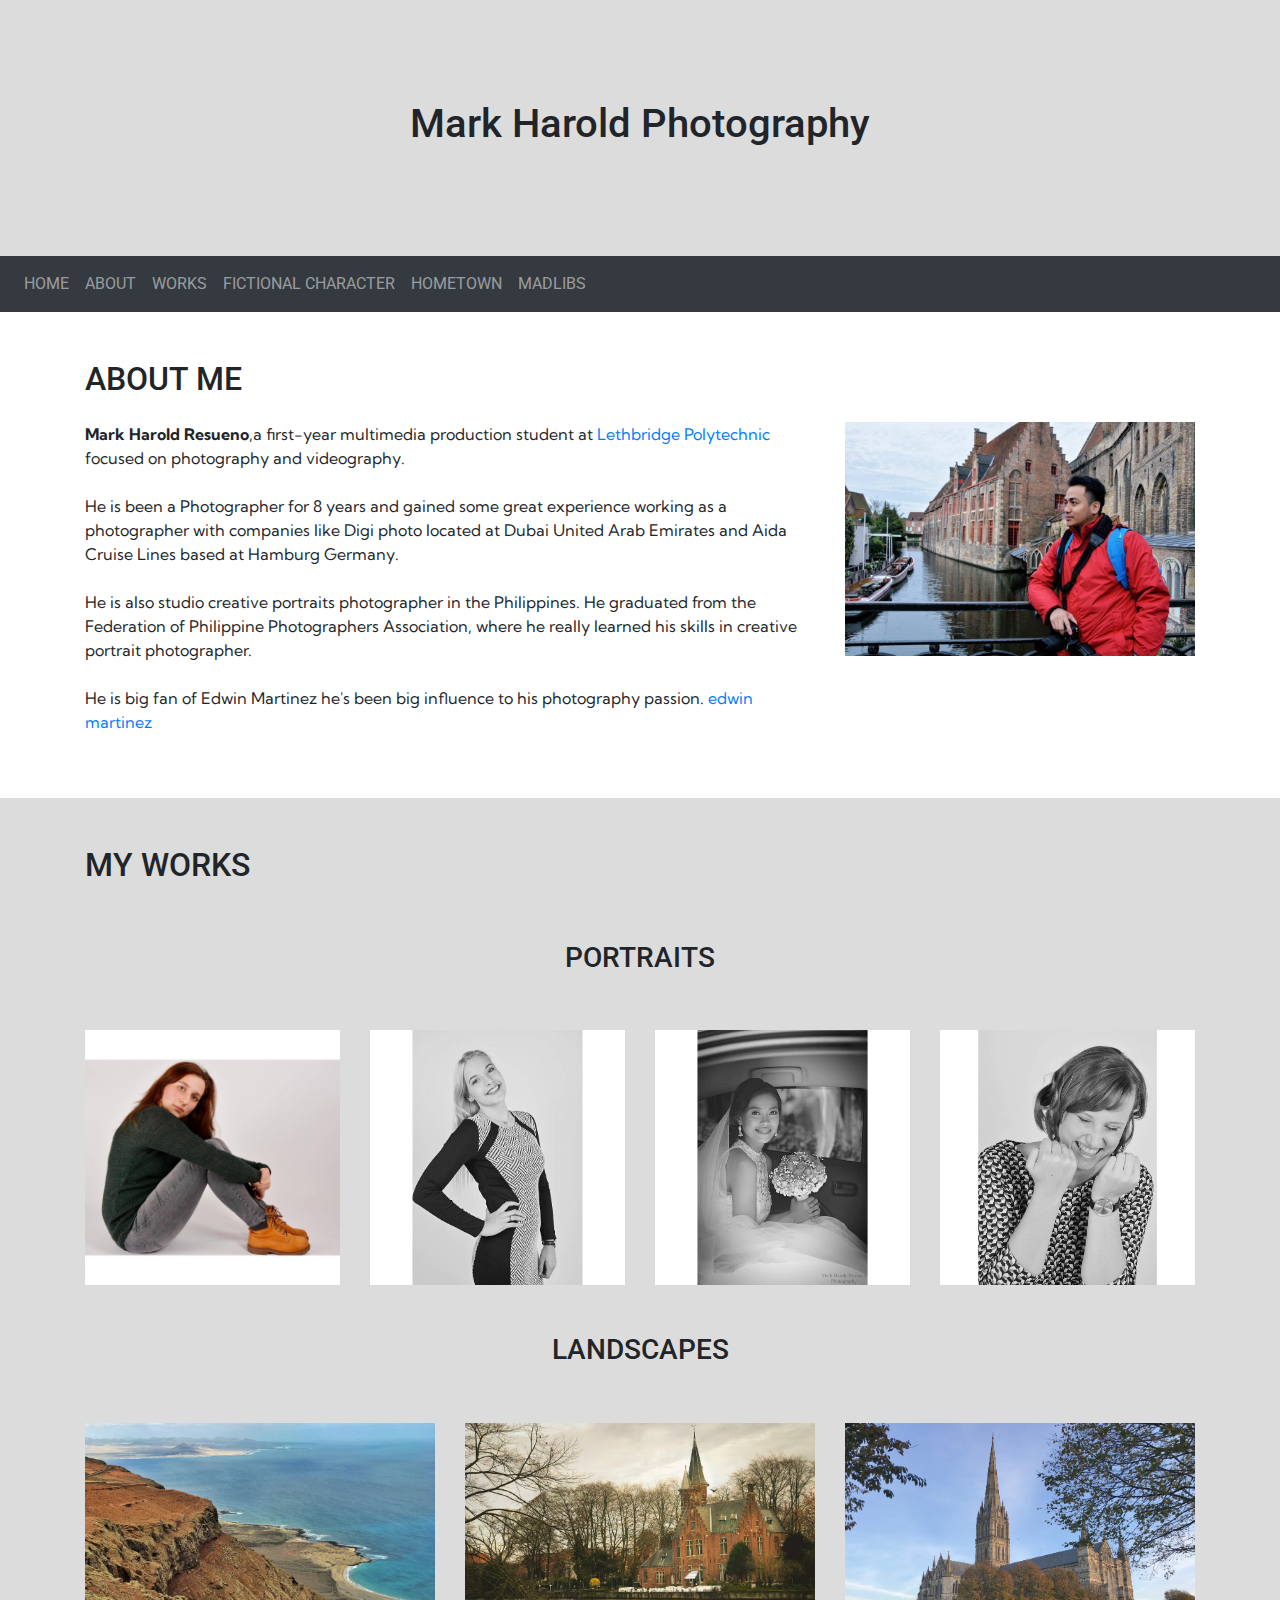
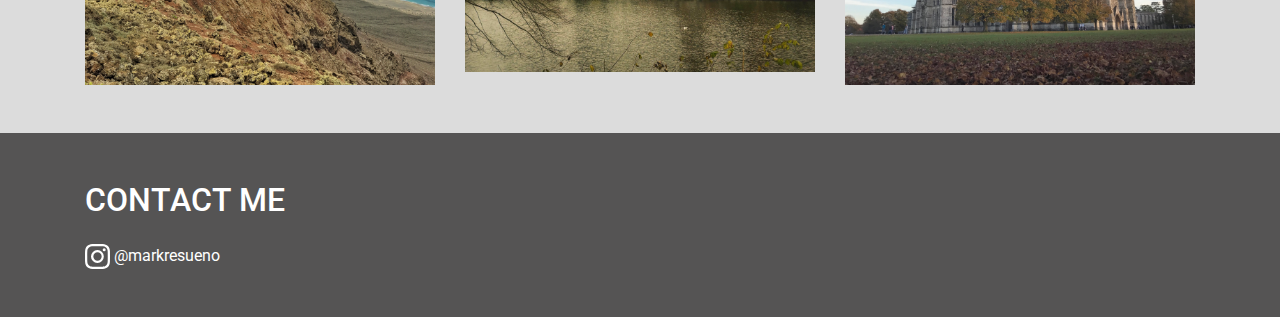
==== index.html @ c2aa1d76 "Add files via upload" ====
<!DOCTYPE html>
<html lang="en">
<head>
    <meta charset="UTF-8">
    <meta name="viewport" content="width=device-width, initial-scale=1.0">
    <title>Document</title>

    <link rel="stylesheet" href="css/myStyle.css">

    <!-- Latest compiled and minified CSS -->
    <link rel="stylesheet" href="https://maxcdn.bootstrapcdn.com/bootstrap/4.5.2/css/bootstrap.min.css">

    <!-- jQuery library -->
    <script src="https://ajax.googleapis.com/ajax/libs/jquery/3.5.1/jquery.min.js"></script>

    <!-- Popper JS -->
    <script src="https://cdnjs.cloudflare.com/ajax/libs/popper.js/1.16.0/umd/popper.min.js"></script>

    <!-- Latest compiled JavaScript -->
    <script src="https://maxcdn.bootstrapcdn.com/bootstrap/4.5.2/js/bootstrap.min.js"></script>
</head>
<body>
    <!-- Header -->
    <header>
        <div class="container-fluid">
            <div class="row">
                <div class="col-md-12 text-center p-100">
                    <h1>Mark Harold Photography</h1>
                </div>
            </div>
        </div>
    </header>

    <!-- Nav -->
    <nav class="navbar navbar-expand-lg navbar-dark bg-dark sticky-top">
        <button class="navbar-toggler" type="button" data-toggle="collapse" data-target="#navbarNav" aria-controls="navbarNav" aria-expanded="false" aria-label="Toggle navigation">
          <span class="navbar-toggler-icon"></span>
        </button>
        <div class="collapse navbar-collapse" id="navbarNav">
          <ul class="navbar-nav">
            <li class="nav-item">
              <a class="nav-link" href="#">HOME</a>
            </li>
            <li class="nav-item">
              <a class="nav-link" href="#about">ABOUT</a>
            </li>
            <li class="nav-item">
              <a class="nav-link" href="#works">WORKS</a>
            </li>
            <li class="nav-item">
                <a class="nav-link" href="#">FICTIONAL CHARACTER</a>
            </li>
            <li class="nav-item">
                <a class="nav-link" href="#">HOMETOWN</a>
            </li>
            <li class="nav-item">
                <a class="nav-link" href="#">MADLIBS</a>
            </li>
          </ul>
        </div>
      </nav>

    <!-- ABOUT Section-->
    <section id="about">
        <div class="container  py-5">
            <div class="row">
                <div class="col-sm-12">
                    <h2>ABOUT ME</h2>
                </div>
            </div>
            <div class="row  pt-3">
                <div class="col-sm-8">
                    <p><b>Mark Harold Resueno</b>,a first-year multimedia production student at <a href="https://lethpolytech.ca/" target="_blank">Lethbridge Polytechnic</a> focused
                    on photography and videography.<br><br>He is been a Photographer for 8 years and gained some great
                    experience working as a photographer with companies like Digi photo located at Dubai United Arab
                    Emirates and Aida Cruise Lines based at Hamburg Germany.<br><br> He is also studio creative portraits
                    photographer in the Philippines. He graduated from the Federation of Philippine Photographers
                    Association, where he really learned his skills in creative portrait photographer.
                <br> <br> He is big fan of Edwin Martinez he's been big influence to his photography passion. <a href=" https://www.instagram.com/edwinmartinez/" target="_blank">edwin martinez</a>
            </p>
                </div>
                <div class="col-sm-4">
                    <img class="img-fluid" src="images/portraits/profile.JPG" alt="Profile Picture">
                </div>
            </div>
        </div>
    </section>

    <!-- WORKS Section-->
    <section id="works">
        <div class="container py-5">
            <div class="row">
                <div class="col-sm-12">
                    <h2>MY WORKS</h2>
                </div>
            </div>

            <div class="row pt-5">
                <div class="col-sm-12 text-center">
                    <h3>PORTRAITS</h3>
                </div>
            </div>
            <div class="row pt-5">
               
                <div class="col-sm-3">
                    <img class="img-fluid" src="images/portraits/bend down.JPG" alt="Potrait Work 2">
                </div>
                <div class="col-sm-3">
                    <img class="img-fluid" src="images/portraits/pose.JPG" alt="Potrait Work 3">
                </div>
                <div class="col-sm-3">
                    <img class="img-fluid" src="images/portraits/wedding.JPG" alt="Potrait Work 4">
                </div>
                <div class="col-sm-3">
                    <img class="img-fluid" src="images/portraits/smile.JPG" alt="Potrait Work 5">
                </div>
                
            </div>
        
        <div class="row pt-5">
            <div class="col-sm-12 text-center">
                <h3>LANDSCAPES</h3>
            </div>
        </div>

        <div class="row pt-5">
            <div class="col-sm-4">
                <img class="img-fluid" src="images/landscape/spain.JPG" alt="Lanscape Work 1">
            </div>
            
            <div class="col-sm-4">
                <img class="img-fluid" src="images/landscape/bruges.jpg" alt="Lanscape Work 3">
            </div>
            
            <div class="col-sm-4">
                <img class="img-fluid" src="images/landscape/salisbury church.jpg" alt="Lanscape Work 5">
            </div>
            
        </div>
    </div>
    </section>

    <!-- FOOTER Section-->
    <section id="footer">
        <div class="container py-5">
            <div class="row">
                <div class="col-sm-12">
                    <h2>CONTACT ME</h2>
                </div>
            </div>
            <div class="row pt-3">
                <div class="col-sm-12">
                    <a href="https://www.instagram.com/mark_harold_resueno/" target="_blank">
                        <svg xmlns="http://www.w3.org/2000/svg" width="25" height="25" fill="currentColor" class="bi bi-instagram" viewbox="0 0 16 16">
                        <path d="M8 0C5.829 0 5.556.01 4.703.048 3.85.088 3.269.222 2.76.42a3.9 3.9 0 0 0-1.417.923A3.9 3.9 0 0 0 .42 2.76C.222 3.268.087 3.85.048 4.7.01 5.555 0 5.827 0 8.001c0 2.172.01 2.444.048 3.297.04.852.174 1.433.372 1.942.205.526.478.972.923 1.417.444.445.89.719 1.416.923.51.198 1.09.333 1.942.372C5.555 15.99 5.827 16 8 16s2.444-.01 3.298-.048c.851-.04 1.434-.174 1.943-.372a3.9 3.9 0 0 0 1.416-.923c.445-.445.718-.891.923-1.417.197-.509.332-1.09.372-1.942C15.99 10.445 16 10.173 16 8s-.01-2.445-.048-3.299c-.04-.851-.175-1.433-.372-1.941a3.9 3.9 0 0 0-.923-1.417A3.9 3.9 0 0 0 13.24.42c-.51-.198-1.092-.333-1.943-.372C10.443.01 10.172 0 7.998 0zm-.717 1.442h.718c2.136 0 2.389.007 3.232.046.78.035 1.204.166 1.486.275.373.145.64.319.92.599s.453.546.598.92c.11.281.24.705.275 1.485.039.843.047 1.096.047 3.231s-.008 2.389-.047 3.232c-.035.78-.166 1.203-.275 1.485a2.5 2.5 0 0 1-.599.919c-.28.28-.546.453-.92.598-.28.11-.704.24-1.485.276-.843.038-1.096.047-3.232.047s-2.39-.009-3.233-.047c-.78-.036-1.203-.166-1.485-.276a2.5 2.5 0 0 1-.92-.598 2.5 2.5 0 0 1-.6-.92c-.109-.281-.24-.705-.275-1.485-.038-.843-.046-1.096-.046-3.233s.008-2.388.046-3.231c.036-.78.166-1.204.276-1.486.145-.373.319-.64.599-.92s.546-.453.92-.598c.282-.11.705-.24 1.485-.276.738-.034 1.024-.044 2.515-.045zm4.988 1.328a.96.96 0 1 0 0 1.92.96.96 0 0 0 0-1.92m-4.27 1.122a4.109 4.109 0 1 0 0 8.217 4.109 4.109 0 0 0 0-8.217m0 1.441a2.667 2.667 0 1 1 0 5.334 2.667 2.667 0 0 1 0-5.334"/>
                        </svg> 
                        @markresueno
                    </a>
                </div>
            </div>
        </div>
    </section>

</body>
</html>
---- css/myStyle.css ----
@import url('https://fonts.googleapis.com/css2?family=DM+Serif+Text:ital@0;1&family=Kumbh+Sans:wght@100..900&family=Roboto+Flex:opsz,wght@8..144,100..1000&family=Roboto:ital,wght@0,100;0,300;0,400;0,500;0,700;0,900;1,100;1,300;1,400;1,500;1,700;1,900&family=Whisper&display=swap');

@import url('https://fonts.googleapis.com/css2?family=DM+Serif+Text:ital@0;1&family=Kumbh+Sans:wght@100..900&family=Roboto+Flex:opsz,wght@8..144,100..1000&family=Roboto:ital,wght@0,100;0,300;0,400;0,500;0,700;0,900;1,100;1,300;1,400;1,500;1,700;1,900&family=Whisper&display=swap');

h1, h2, h3 {
        font-family: "Roboto", sans-serif;
}

p {
    font-family: "Kumbh Sans", serif;
}

header .row .col-md-12 {
    padding: 100px;
    background-color: #DCDCDC;
}

#works {
    background-color: gainsboro;
}

#footer {
    background-color: #555454;
}

#footer h2, #footer a {
    color: white;
}

#footer a {
    color: white;
    text-decoration: none;
}
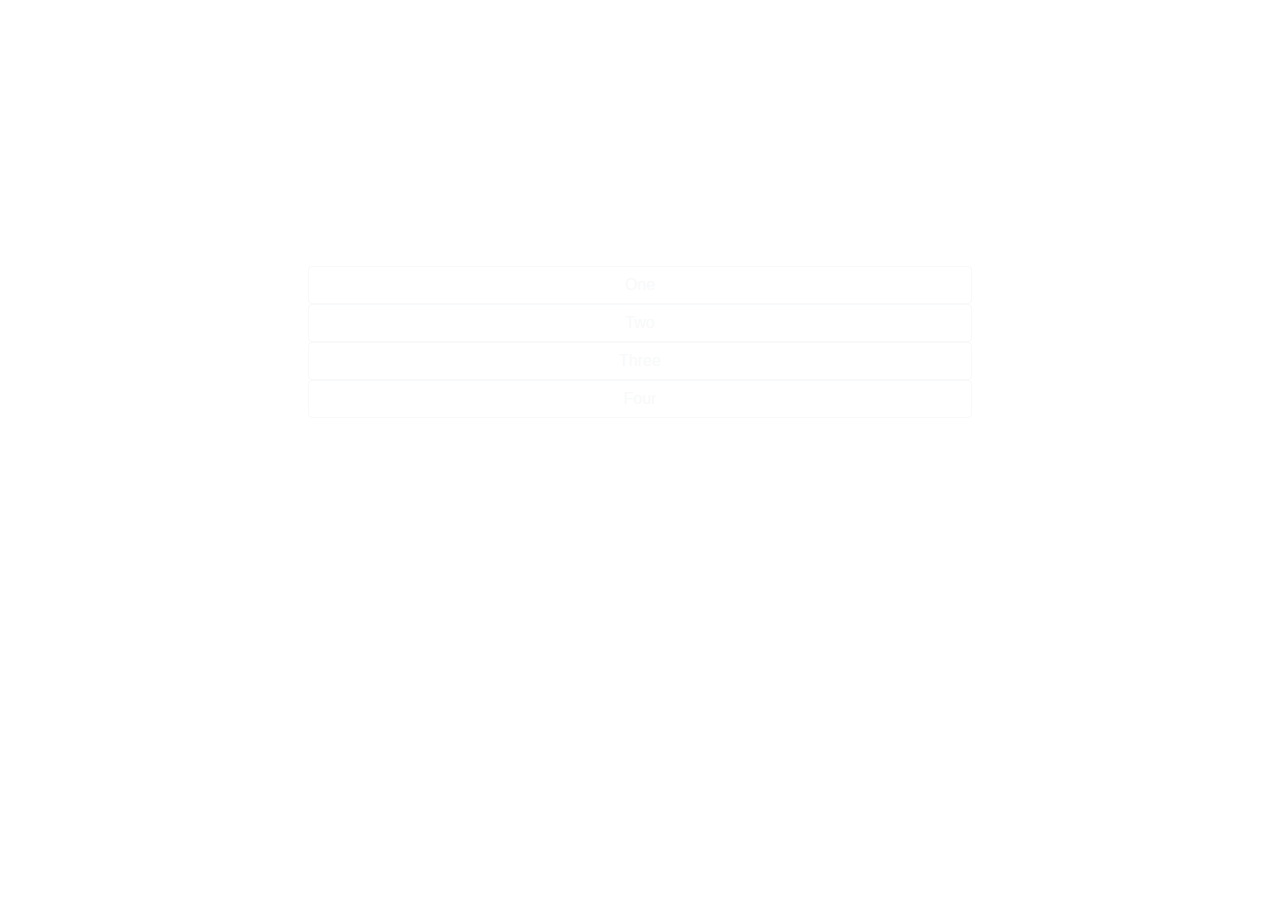
==== commit 384444e8: "Add files via upload" ====
--- a/index.html
+++ b/index.html
@@ -1,165 +1,91 @@
-<!DOCTYPE html>
-<html lang="en">
-<head>
-    <meta charset="UTF-8">
-    <meta name="viewport" content="width=device-width, initial-scale=1.0">
-    <title>Document</title>
-
-    <link rel="stylesheet" href="css/myStyle.css">
-
-    <!-- Latest compiled and minified CSS -->
-    <link rel="stylesheet" href="https://maxcdn.bootstrapcdn.com/bootstrap/4.5.2/css/bootstrap.min.css">
-
-    <!-- jQuery library -->
-    <script src="https://ajax.googleapis.com/ajax/libs/jquery/3.5.1/jquery.min.js"></script>
-
-    <!-- Popper JS -->
-    <script src="https://cdnjs.cloudflare.com/ajax/libs/popper.js/1.16.0/umd/popper.min.js"></script>
-
-    <!-- Latest compiled JavaScript -->
-    <script src="https://maxcdn.bootstrapcdn.com/bootstrap/4.5.2/js/bootstrap.min.js"></script>
-</head>
-<body>
-    <!-- Header -->
-    <header>
-        <div class="container-fluid">
-            <div class="row">
-                <div class="col-md-12 text-center p-100">
-                    <h1>Mark Harold Photography</h1>
-                </div>
-            </div>
-        </div>
-    </header>
-
-    <!-- Nav -->
-    <nav class="navbar navbar-expand-lg navbar-dark bg-dark sticky-top">
-        <button class="navbar-toggler" type="button" data-toggle="collapse" data-target="#navbarNav" aria-controls="navbarNav" aria-expanded="false" aria-label="Toggle navigation">
-          <span class="navbar-toggler-icon"></span>
-        </button>
-        <div class="collapse navbar-collapse" id="navbarNav">
-          <ul class="navbar-nav">
-            <li class="nav-item">
-              <a class="nav-link" href="#">HOME</a>
-            </li>
-            <li class="nav-item">
-              <a class="nav-link" href="#about">ABOUT</a>
-            </li>
-            <li class="nav-item">
-              <a class="nav-link" href="#works">WORKS</a>
-            </li>
-            <li class="nav-item">
-                <a class="nav-link" href="#">FICTIONAL CHARACTER</a>
-            </li>
-            <li class="nav-item">
-                <a class="nav-link" href="#">HOMETOWN</a>
-            </li>
-            <li class="nav-item">
-                <a class="nav-link" href="#">MADLIBS</a>
-            </li>
-          </ul>
-        </div>
-      </nav>
-
-    <!-- ABOUT Section-->
-    <section id="about">
-        <div class="container  py-5">
-            <div class="row">
-                <div class="col-sm-12">
-                    <h2>ABOUT ME</h2>
-                </div>
-            </div>
-            <div class="row  pt-3">
-                <div class="col-sm-8">
-                    <p><b>Mark Harold Resueno</b>,a first-year multimedia production student at <a href="https://lethpolytech.ca/" target="_blank">Lethbridge Polytechnic</a> focused
-                    on photography and videography.<br><br>He is been a Photographer for 8 years and gained some great
-                    experience working as a photographer with companies like Digi photo located at Dubai United Arab
-                    Emirates and Aida Cruise Lines based at Hamburg Germany.<br><br> He is also studio creative portraits
-                    photographer in the Philippines. He graduated from the Federation of Philippine Photographers
-                    Association, where he really learned his skills in creative portrait photographer.
-                <br> <br> He is big fan of Edwin Martinez he's been big influence to his photography passion. <a href=" https://www.instagram.com/edwinmartinez/" target="_blank">edwin martinez</a>
-            </p>
-                </div>
-                <div class="col-sm-4">
-                    <img class="img-fluid" src="images/portraits/profile.JPG" alt="Profile Picture">
-                </div>
-            </div>
-        </div>
-    </section>
-
-    <!-- WORKS Section-->
-    <section id="works">
-        <div class="container py-5">
-            <div class="row">
-                <div class="col-sm-12">
-                    <h2>MY WORKS</h2>
-                </div>
-            </div>
-
-            <div class="row pt-5">
-                <div class="col-sm-12 text-center">
-                    <h3>PORTRAITS</h3>
-                </div>
-            </div>
-            <div class="row pt-5">
-               
-                <div class="col-sm-3">
-                    <img class="img-fluid" src="images/portraits/bend down.JPG" alt="Potrait Work 2">
-                </div>
-                <div class="col-sm-3">
-                    <img class="img-fluid" src="images/portraits/pose.JPG" alt="Potrait Work 3">
-                </div>
-                <div class="col-sm-3">
-                    <img class="img-fluid" src="images/portraits/wedding.JPG" alt="Potrait Work 4">
-                </div>
-                <div class="col-sm-3">
-                    <img class="img-fluid" src="images/portraits/smile.JPG" alt="Potrait Work 5">
-                </div>
-                
-            </div>
-        
-        <div class="row pt-5">
-            <div class="col-sm-12 text-center">
-                <h3>LANDSCAPES</h3>
-            </div>
-        </div>
-
-        <div class="row pt-5">
-            <div class="col-sm-4">
-                <img class="img-fluid" src="images/landscape/spain.JPG" alt="Lanscape Work 1">
-            </div>
-            
-            <div class="col-sm-4">
-                <img class="img-fluid" src="images/landscape/bruges.jpg" alt="Lanscape Work 3">
-            </div>
-            
-            <div class="col-sm-4">
-                <img class="img-fluid" src="images/landscape/salisbury church.jpg" alt="Lanscape Work 5">
-            </div>
-            
-        </div>
-    </div>
-    </section>
-
-    <!-- FOOTER Section-->
-    <section id="footer">
-        <div class="container py-5">
-            <div class="row">
-                <div class="col-sm-12">
-                    <h2>CONTACT ME</h2>
-                </div>
-            </div>
-            <div class="row pt-3">
-                <div class="col-sm-12">
-                    <a href="https://www.instagram.com/mark_harold_resueno/" target="_blank">
-                        <svg xmlns="http://www.w3.org/2000/svg" width="25" height="25" fill="currentColor" class="bi bi-instagram" viewbox="0 0 16 16">
-                        <path d="M8 0C5.829 0 5.556.01 4.703.048 3.85.088 3.269.222 2.76.42a3.9 3.9 0 0 0-1.417.923A3.9 3.9 0 0 0 .42 2.76C.222 3.268.087 3.85.048 4.7.01 5.555 0 5.827 0 8.001c0 2.172.01 2.444.048 3.297.04.852.174 1.433.372 1.942.205.526.478.972.923 1.417.444.445.89.719 1.416.923.51.198 1.09.333 1.942.372C5.555 15.99 5.827 16 8 16s2.444-.01 3.298-.048c.851-.04 1.434-.174 1.943-.372a3.9 3.9 0 0 0 1.416-.923c.445-.445.718-.891.923-1.417.197-.509.332-1.09.372-1.942C15.99 10.445 16 10.173 16 8s-.01-2.445-.048-3.299c-.04-.851-.175-1.433-.372-1.941a3.9 3.9 0 0 0-.923-1.417A3.9 3.9 0 0 0 13.24.42c-.51-.198-1.092-.333-1.943-.372C10.443.01 10.172 0 7.998 0zm-.717 1.442h.718c2.136 0 2.389.007 3.232.046.78.035 1.204.166 1.486.275.373.145.64.319.92.599s.453.546.598.92c.11.281.24.705.275 1.485.039.843.047 1.096.047 3.231s-.008 2.389-.047 3.232c-.035.78-.166 1.203-.275 1.485a2.5 2.5 0 0 1-.599.919c-.28.28-.546.453-.92.598-.28.11-.704.24-1.485.276-.843.038-1.096.047-3.232.047s-2.39-.009-3.233-.047c-.78-.036-1.203-.166-1.485-.276a2.5 2.5 0 0 1-.92-.598 2.5 2.5 0 0 1-.6-.92c-.109-.281-.24-.705-.275-1.485-.038-.843-.046-1.096-.046-3.233s.008-2.388.046-3.231c.036-.78.166-1.204.276-1.486.145-.373.319-.64.599-.92s.546-.453.92-.598c.282-.11.705-.24 1.485-.276.738-.034 1.024-.044 2.515-.045zm4.988 1.328a.96.96 0 1 0 0 1.92.96.96 0 0 0 0-1.92m-4.27 1.122a4.109 4.109 0 1 0 0 8.217 4.109 4.109 0 0 0 0-8.217m0 1.441a2.667 2.667 0 1 1 0 5.334 2.667 2.667 0 0 1 0-5.334"/>
-                        </svg> 
-                        @markresueno
-                    </a>
-                </div>
-            </div>
-        </div>
-    </section>
-
-</body>
+<!DOCTYPE html>
+<html lang="en">
+
+<head>
+    <meta charset="UTF-8">
+    <meta http-equiv="X-UA-Compatible" content="IE=edge">
+    <meta name="viewport" content="width=device-width, initial-scale=1.0">
+
+    <title>Intro to Javascript</title>
+
+    <!-- Latest compiled and minified CSS -->
+    <link rel="stylesheet" href="https://cdn.jsdelivr.net/npm/bootstrap@4.6.1/dist/css/bootstrap.min.css">
+
+    <!-- My CSS -->
+    <link rel="stylesheet" href="css/build.css">
+
+    <!-- jQuery library -->
+    <script src="https://cdn.jsdelivr.net/npm/jquery@3.6.0/dist/jquery.slim.min.js"></script>
+
+    <!-- Popper JS -->
+    <script src="https://cdn.jsdelivr.net/npm/popper.js@1.16.1/dist/umd/popper.min.js"></script>
+
+    <!-- Latest compiled JavaScript -->
+    <script src="https://cdn.jsdelivr.net/npm/bootstrap@4.6.1/dist/js/bootstrap.bundle.min.js"></script>
+
+</head>
+
+<body>
+
+    <!----------------------------- Header -------------------------------------------->
+    <header class="bg-main">
+        <div class="container">
+            <div class="row align-items-center customHeight">
+                <div class="col-sm-6 text-white">
+                    <h1>Learning JavaScript</h1>
+                    <p>Interactivity for the Modern Web</p>
+                </div>
+            </div>
+        </div>
+    </header>
+
+    <section>
+        <div class="container py-5">
+            <div class="row">
+                <div id="column1" class="col-sm-8 mx-auto bg-main p-5 text-white">
+                    <!---------------------The column where things will change!----------------------->
+                    <h3 class="text-center py-3">We Built This City!</h3>
+
+                    <!-- Form with only a button that will call a Javascript function -->
+                   
+                    <form action="javascript:buildOne();">
+                        <button type="submit" class="btn btn-outline-light btn-block">One</button>
+                    </form>
+
+                    <!-- Form with only a button that will call a different Javascript function -->
+                    <form action="javascript:buildTwo();">
+                        <button type="submit" class="btn btn-outline-light btn-block">Two</button>
+                    </form>
+
+                    
+                    <!-- Form with only a button that will call a third Javascript function -->
+                    <form action="javascript:buildThree();">
+                        <button type="submit" class="btn btn-outline-light btn-block">Three</button>
+                    </form>
+                        <!-- Form with only a button that will call a fourth Javascript function -->
+                    
+                        <form action="javascript:buildFour();">
+                            <button type="submit" class="btn btn-outline-light btn-block">Four</button>
+                        </form> 
+
+                    <!-- Div that will display a message about how many buildings the user put into the city -->
+                    <div id="city" class="my-3"> </div>
+
+                    <!-- Div that will display the buildings the user put into the city -->
+                    <div id="cityGraphic" class="bg_city p-5"></div>
+
+
+
+
+                </div>
+
+            </div>
+        </div>
+    </section>
+
+
+    <!---------------------Your Custom Javascript----------------------->
+    <script src="js/build.js"></script>
+</body>
+
 </html>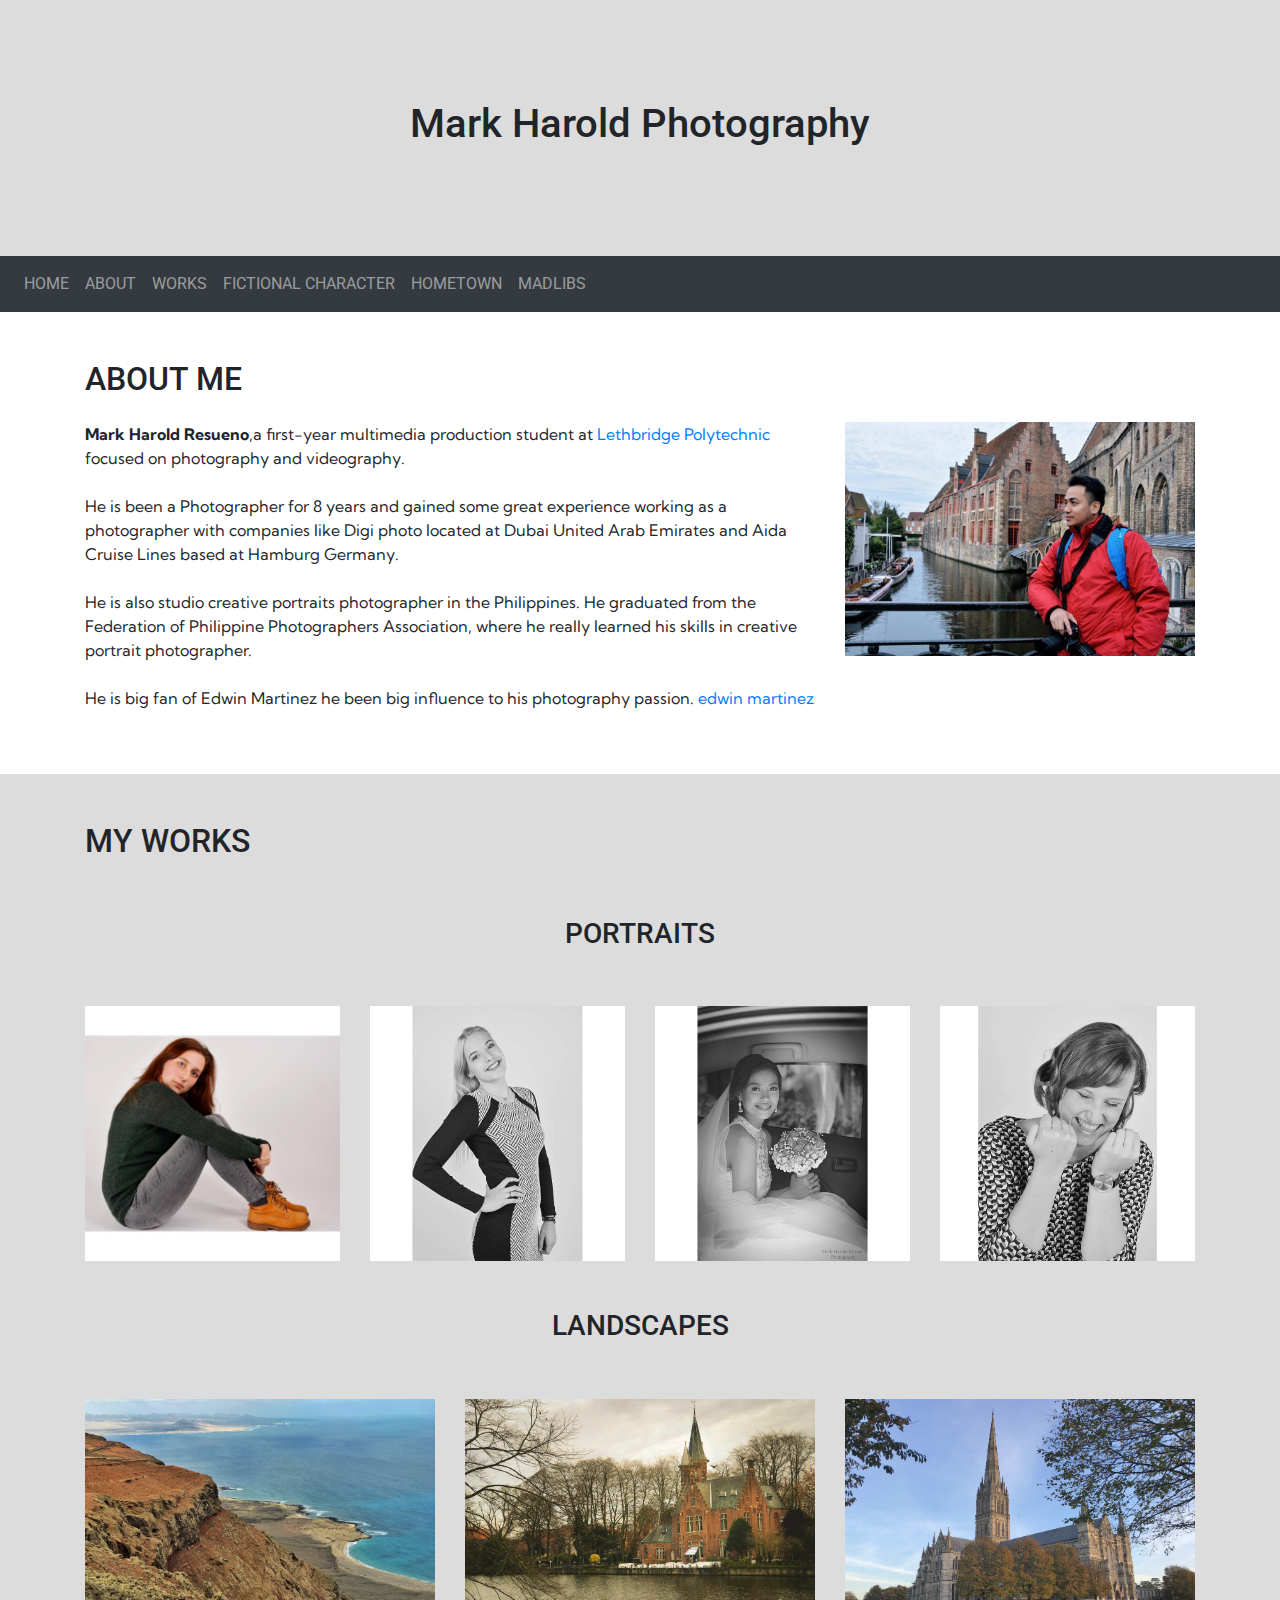
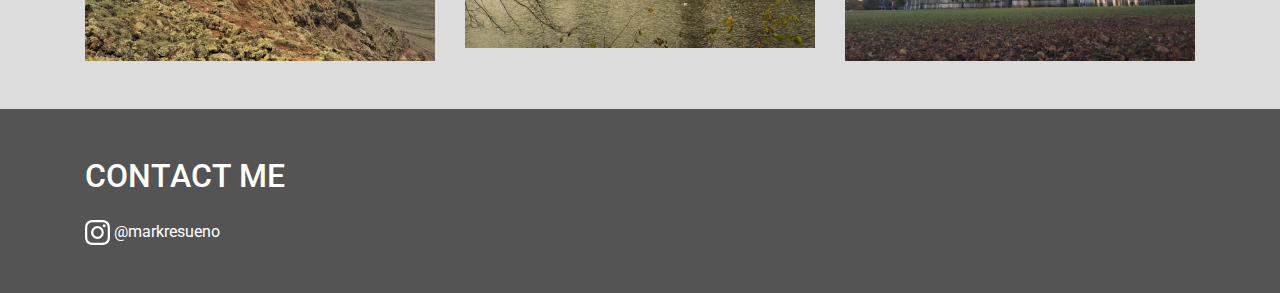
==== commit 0bc9f32e: "Add files via upload" ====
--- a/index.html
+++ b/index.html
@@ -1,91 +1,165 @@
-<!DOCTYPE html>
-<html lang="en">
-
-<head>
-    <meta charset="UTF-8">
-    <meta http-equiv="X-UA-Compatible" content="IE=edge">
-    <meta name="viewport" content="width=device-width, initial-scale=1.0">
-
-    <title>Intro to Javascript</title>
-
-    <!-- Latest compiled and minified CSS -->
-    <link rel="stylesheet" href="https://cdn.jsdelivr.net/npm/bootstrap@4.6.1/dist/css/bootstrap.min.css">
-
-    <!-- My CSS -->
-    <link rel="stylesheet" href="css/build.css">
-
-    <!-- jQuery library -->
-    <script src="https://cdn.jsdelivr.net/npm/jquery@3.6.0/dist/jquery.slim.min.js"></script>
-
-    <!-- Popper JS -->
-    <script src="https://cdn.jsdelivr.net/npm/popper.js@1.16.1/dist/umd/popper.min.js"></script>
-
-    <!-- Latest compiled JavaScript -->
-    <script src="https://cdn.jsdelivr.net/npm/bootstrap@4.6.1/dist/js/bootstrap.bundle.min.js"></script>
-
-</head>
-
-<body>
-
-    <!----------------------------- Header -------------------------------------------->
-    <header class="bg-main">
-        <div class="container">
-            <div class="row align-items-center customHeight">
-                <div class="col-sm-6 text-white">
-                    <h1>Learning JavaScript</h1>
-                    <p>Interactivity for the Modern Web</p>
-                </div>
-            </div>
-        </div>
-    </header>
-
-    <section>
-        <div class="container py-5">
-            <div class="row">
-                <div id="column1" class="col-sm-8 mx-auto bg-main p-5 text-white">
-                    <!---------------------The column where things will change!----------------------->
-                    <h3 class="text-center py-3">We Built This City!</h3>
-
-                    <!-- Form with only a button that will call a Javascript function -->
-                   
-                    <form action="javascript:buildOne();">
-                        <button type="submit" class="btn btn-outline-light btn-block">One</button>
-                    </form>
-
-                    <!-- Form with only a button that will call a different Javascript function -->
-                    <form action="javascript:buildTwo();">
-                        <button type="submit" class="btn btn-outline-light btn-block">Two</button>
-                    </form>
-
-                    
-                    <!-- Form with only a button that will call a third Javascript function -->
-                    <form action="javascript:buildThree();">
-                        <button type="submit" class="btn btn-outline-light btn-block">Three</button>
-                    </form>
-                        <!-- Form with only a button that will call a fourth Javascript function -->
-                    
-                        <form action="javascript:buildFour();">
-                            <button type="submit" class="btn btn-outline-light btn-block">Four</button>
-                        </form> 
-
-                    <!-- Div that will display a message about how many buildings the user put into the city -->
-                    <div id="city" class="my-3"> </div>
-
-                    <!-- Div that will display the buildings the user put into the city -->
-                    <div id="cityGraphic" class="bg_city p-5"></div>
-
-
-
-
-                </div>
-
-            </div>
-        </div>
-    </section>
-
-
-    <!---------------------Your Custom Javascript----------------------->
-    <script src="js/build.js"></script>
-</body>
-
+<!DOCTYPE html>
+<html lang="en">
+<head>
+    <meta charset="UTF-8">
+    <meta name="viewport" content="width=device-width, initial-scale=1.0">
+    <title>Document</title>
+
+    <link rel="stylesheet" href="css/myStyle.css">
+
+    <!-- Latest compiled and minified CSS -->
+    <link rel="stylesheet" href="https://maxcdn.bootstrapcdn.com/bootstrap/4.5.2/css/bootstrap.min.css">
+
+    <!-- jQuery library -->
+    <script src="https://ajax.googleapis.com/ajax/libs/jquery/3.5.1/jquery.min.js"></script>
+
+    <!-- Popper JS -->
+    <script src="https://cdnjs.cloudflare.com/ajax/libs/popper.js/1.16.0/umd/popper.min.js"></script>
+
+    <!-- Latest compiled JavaScript -->
+    <script src="https://maxcdn.bootstrapcdn.com/bootstrap/4.5.2/js/bootstrap.min.js"></script>
+</head>
+<body>
+    <!-- Header -->
+    <header>
+        <div class="container-fluid">
+            <div class="row">
+                <div class="col-md-12 text-center p-100">
+                    <h1>Mark Harold Photography</h1>
+                </div>
+            </div>
+        </div>
+    </header>
+
+    <!-- Nav -->
+    <nav class="navbar navbar-expand-lg navbar-dark bg-dark sticky-top">
+        <button class="navbar-toggler" type="button" data-toggle="collapse" data-target="#navbarNav" aria-controls="navbarNav" aria-expanded="false" aria-label="Toggle navigation">
+          <span class="navbar-toggler-icon"></span>
+        </button>
+        <div class="collapse navbar-collapse" id="navbarNav">
+          <ul class="navbar-nav">
+            <li class="nav-item">
+              <a class="nav-link" href="#">HOME</a>
+            </li>
+            <li class="nav-item">
+              <a class="nav-link" href="#about">ABOUT</a>
+            </li>
+            <li class="nav-item">
+              <a class="nav-link" href="#works">WORKS</a>
+            </li>
+            <li class="nav-item">
+                <a class="nav-link" href="#">FICTIONAL CHARACTER</a>
+            </li>
+            <li class="nav-item">
+                <a class="nav-link" href="#">HOMETOWN</a>
+            </li>
+            <li class="nav-item">
+                <a class="nav-link" href="#">MADLIBS</a>
+            </li>
+          </ul>
+        </div>
+      </nav>
+
+    <!-- ABOUT Section-->
+    <section id="about">
+        <div class="container  py-5">
+            <div class="row">
+                <div class="col-sm-12">
+                    <h2>ABOUT ME</h2>
+                </div>
+            </div>
+            <div class="row  pt-3">
+                <div class="col-sm-8">
+                    <p><b>Mark Harold Resueno</b>,a first-year multimedia production student at <a href="https://lethpolytech.ca/" target="_blank">Lethbridge Polytechnic</a> focused
+                    on photography and videography.<br><br>He is been a Photographer for 8 years and gained some great
+                    experience working as a photographer with companies like Digi photo located at Dubai United Arab
+                    Emirates and Aida Cruise Lines based at Hamburg Germany.<br><br> He is also studio creative portraits
+                    photographer in the Philippines. He graduated from the Federation of Philippine Photographers
+                    Association, where he really learned his skills in creative portrait photographer.
+                <br> <br> He is big fan of Edwin Martinez he been big influence to his photography passion. <a href=" https://www.instagram.com/edwinmartinez/" target="_blank">edwin martinez</a>
+            </p>
+                </div>
+                <div class="col-sm-4">
+                    <img class="img-fluid" src="images/portraits/profile.JPG" alt="Profile Picture">
+                </div>
+            </div>
+        </div>
+    </section>
+
+    <!-- WORKS Section-->
+    <section id="works">
+        <div class="container py-5">
+            <div class="row">
+                <div class="col-sm-12">
+                    <h2>MY WORKS</h2>
+                </div>
+            </div>
+
+            <div class="row pt-5">
+                <div class="col-sm-12 text-center">
+                    <h3>PORTRAITS</h3>
+                </div>
+            </div>
+            <div class="row pt-5">
+               
+                <div class="col-sm-3">
+                    <img class="img-fluid" src="images/portraits/bend down.JPG" alt="Potrait Work 2">
+                </div>
+                <div class="col-sm-3">
+                    <img class="img-fluid" src="images/portraits/pose.JPG" alt="Potrait Work 3">
+                </div>
+                <div class="col-sm-3">
+                    <img class="img-fluid" src="images/portraits/wedding.JPG" alt="Potrait Work 4">
+                </div>
+                <div class="col-sm-3">
+                    <img class="img-fluid" src="images/portraits/smile.JPG" alt="Potrait Work 5">
+                </div>
+                
+            </div>
+        
+        <div class="row pt-5">
+            <div class="col-sm-12 text-center">
+                <h3>LANDSCAPES</h3>
+            </div>
+        </div>
+
+        <div class="row pt-5">
+            <div class="col-sm-4">
+                <img class="img-fluid" src="images/landscape/spain.JPG" alt="Lanscape Work 1">
+            </div>
+            
+            <div class="col-sm-4">
+                <img class="img-fluid" src="images/landscape/bruges.jpg" alt="Lanscape Work 3">
+            </div>
+            
+            <div class="col-sm-4">
+                <img class="img-fluid" src="images/landscape/salisbury church.jpg" alt="Lanscape Work 5">
+            </div>
+            
+        </div>
+    </div>
+    </section>
+
+    <!-- FOOTER Section-->
+    <section id="footer">
+        <div class="container py-5">
+            <div class="row">
+                <div class="col-sm-12">
+                    <h2>CONTACT ME</h2>
+                </div>
+            </div>
+            <div class="row pt-3">
+                <div class="col-sm-12">
+                    <a href="https://www.instagram.com/mark_harold_resueno/" target="_blank">
+                        <svg xmlns="http://www.w3.org/2000/svg" width="25" height="25" fill="currentColor" class="bi bi-instagram" viewbox="0 0 16 16">
+                        <path d="M8 0C5.829 0 5.556.01 4.703.048 3.85.088 3.269.222 2.76.42a3.9 3.9 0 0 0-1.417.923A3.9 3.9 0 0 0 .42 2.76C.222 3.268.087 3.85.048 4.7.01 5.555 0 5.827 0 8.001c0 2.172.01 2.444.048 3.297.04.852.174 1.433.372 1.942.205.526.478.972.923 1.417.444.445.89.719 1.416.923.51.198 1.09.333 1.942.372C5.555 15.99 5.827 16 8 16s2.444-.01 3.298-.048c.851-.04 1.434-.174 1.943-.372a3.9 3.9 0 0 0 1.416-.923c.445-.445.718-.891.923-1.417.197-.509.332-1.09.372-1.942C15.99 10.445 16 10.173 16 8s-.01-2.445-.048-3.299c-.04-.851-.175-1.433-.372-1.941a3.9 3.9 0 0 0-.923-1.417A3.9 3.9 0 0 0 13.24.42c-.51-.198-1.092-.333-1.943-.372C10.443.01 10.172 0 7.998 0zm-.717 1.442h.718c2.136 0 2.389.007 3.232.046.78.035 1.204.166 1.486.275.373.145.64.319.92.599s.453.546.598.92c.11.281.24.705.275 1.485.039.843.047 1.096.047 3.231s-.008 2.389-.047 3.232c-.035.78-.166 1.203-.275 1.485a2.5 2.5 0 0 1-.599.919c-.28.28-.546.453-.92.598-.28.11-.704.24-1.485.276-.843.038-1.096.047-3.232.047s-2.39-.009-3.233-.047c-.78-.036-1.203-.166-1.485-.276a2.5 2.5 0 0 1-.92-.598 2.5 2.5 0 0 1-.6-.92c-.109-.281-.24-.705-.275-1.485-.038-.843-.046-1.096-.046-3.233s.008-2.388.046-3.231c.036-.78.166-1.204.276-1.486.145-.373.319-.64.599-.92s.546-.453.92-.598c.282-.11.705-.24 1.485-.276.738-.034 1.024-.044 2.515-.045zm4.988 1.328a.96.96 0 1 0 0 1.92.96.96 0 0 0 0-1.92m-4.27 1.122a4.109 4.109 0 1 0 0 8.217 4.109 4.109 0 0 0 0-8.217m0 1.441a2.667 2.667 0 1 1 0 5.334 2.667 2.667 0 0 1 0-5.334"/>
+                        </svg> 
+                        @markresueno
+                    </a>
+                </div>
+            </div>
+        </div>
+    </section>
+
+</body>
 </html>--- a/css/myStyle.css
+++ b/css/myStyle.css
@@ -0,0 +1,33 @@
+@import url('https://fonts.googleapis.com/css2?family=DM+Serif+Text:ital@0;1&family=Kumbh+Sans:wght@100..900&family=Roboto+Flex:opsz,wght@8..144,100..1000&family=Roboto:ital,wght@0,100;0,300;0,400;0,500;0,700;0,900;1,100;1,300;1,400;1,500;1,700;1,900&family=Whisper&display=swap');
+
+@import url('https://fonts.googleapis.com/css2?family=DM+Serif+Text:ital@0;1&family=Kumbh+Sans:wght@100..900&family=Roboto+Flex:opsz,wght@8..144,100..1000&family=Roboto:ital,wght@0,100;0,300;0,400;0,500;0,700;0,900;1,100;1,300;1,400;1,500;1,700;1,900&family=Whisper&display=swap');
+
+h1, h2, h3 {
+        font-family: "Roboto", sans-serif;
+}
+
+p {
+    font-family: "Kumbh Sans", serif;
+}
+
+header .row .col-md-12 {
+    padding: 100px;
+    background-color: #DCDCDC;
+}
+
+#works {
+    background-color: gainsboro;
+}
+
+#footer {
+    background-color: #555454;
+}
+
+#footer h2, #footer a {
+    color: white;
+}
+
+#footer a {
+    color: white;
+    text-decoration: none;
+}